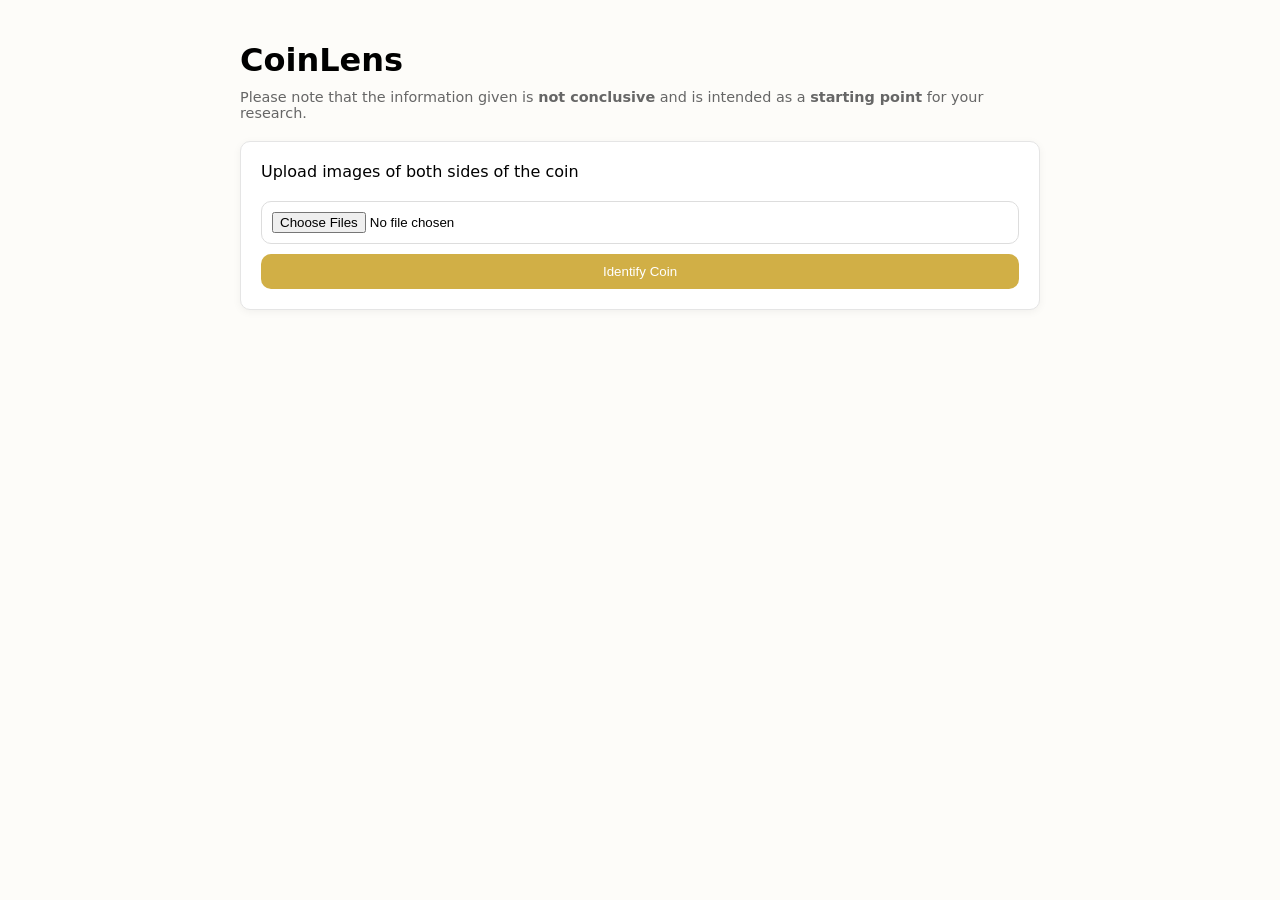
==== app/templates/index.html @ b2556d01 "MVP Complete - Refactored Codebase - Created Dockerfile - Updated README" ====
<!DOCTYPE html>
<html>
    <head>
        <link rel="stylesheet" type="text/css" href="/static/css/style.css">
    </head>

    <body>
        <!-- Page container: controls width + centering -->
        <div class="container stack">

            <!-- Header Section -->
            <div>
                <h1>CoinLens</h1>
                <div class="muted">
                    Please note that the information given is <b>not conclusive</b> and is intended as a <b>starting point</b> for your research.
                </div>
            </div>
            
            <!-- Form Section Card -->
            <div class="card stack">
                <div>Upload images of both sides of the coin</div>
                <div id="form-error" class="muted"></div>
                <form id="coin-form" enctype="multipart/form-data">
                    <input name="images" type="file" multiple>
                    <input type="submit" value="Identify Coin">
                </form>
            </div>

            <!-- Loader (visible while waiting for results) -->
            <div class="loaderDiv">
                <div class="loader"></div>
                <div>Analysing Coin</div>
            </div>

            <!-- Result Section Card -->
            <div id="result" class="card">

                <!-- Layout wrapper (for responsive mobile grid) -->
                <div class="results-layout">
                    <div id="obverse">
                        <h3>Obverse Side</h3>
                        <img id="obverse-img">
                        <table id="coin-attributes-table">
                            <tbody>
                                <tr>
                                    <td>Image</td>
                                    <td id="obverse-description-val"></td>
                                </tr>
                                <tr>
                                    <td>Text</td>
                                    <td id="obverse-transcription-val"></td>
                                </tr>
                            </tbody>
                        </table>
                    </div>
                    <div id="reverse">
                        <h3>Reverse Side</h3>
                        <img id="reverse-img">
                        <table id="coin-attributes-table">
                            <tbody>
                                <tr>
                                    <td>Image</td>
                                    <td id="reverse-description-val"></td>
                                </tr>
                                <tr>
                                    <td>Text</td>
                                    <td id="reverse-transcription-val"></td>
                                </tr>
                            </tbody>
                        </table>
                    </div>
                </div>

                <!-- Layout wrapper (for responsive mobile grid) -->
                <div class="results-layout">

                    <div id="context">
                        <h3>Overview</h3>
                        <div id="context-paragraph"></div>
                    </div>

                    <div>
                        <h3>Details</h3>
                        <table id="coin-attributes-table">
                            <tbody>
                                <tr>
                                    <td>Country</td>
                                    <td id="country-val"></td>
                                </tr>
                                <tr>
                                    <td>Year</td>
                                    <td id="year-val"></td>
                                </tr>
                                <tr>
                                    <td>Denomination</td>
                                    <td id="denomination-val"></td>
                                </tr>
                                <tr>
                                    <td>Materials</td>
                                    <td id="materials-val"></td>
                                </tr>
                                <tr>
                                    <td>Rarity (1-10)</td>
                                    <td id="rarity-val"></td>
                                </tr>
                                <tr>
                                    <td>Est. Value</td>
                                    <td id="est-value-val"></td>
                                </tr>
                            </tbody>
                        </table>
                    </div>

                </div>
            </div>
        </div>

        <script src="/static/js/script.js"></script>
    </body>
</html>
---- static/css/style.css ----
/* ----------------- V A R I A B L E S   &   G L O B A L S ----------------- */
:root {
    --bg-primary: #fdfcf9;
    --bg-secondary: #bbbbbb;

    --brand-primary: #d1af46;
    --brand-secondary: #e4c258;
    --brand-tertiary: #e9d493;
    
    --light-text: #ebe9fc;
    --dark-text: black;

    --radius: 10px;
}

body {
    font-family: system-ui, sans-serif;
    background: var(--bg-primary);
    margin: 0; /* reset default body margin */
}

.page-section {
    margin-top: 20px;
}


/* -------------------------- T Y P O G R A P H Y -------------------------- */

h1 {
    font-size: 2rem;
    margin-bottom: 10px;
}

h3 {
    font-size: 1.2rem;
    margin-bottom: 8px;
}

.muted {
    color: #666; 
    font-size: 0.9rem;
}

/* ------------------------------ L A Y O U T ------------------------------ */

@media (min-width: 768px) {
    .results-layout {
        display: grid;
        grid-template-columns: 1fr 1fr; /* split into two columns */
        gap: 20px;
    }
}

/* Wrap the whole page content in this */
.container {
    max-width: 800px;      /* prevents content stretching too wide */
    margin: 0 auto;        /* centers horizontally */
    padding: 20px;         /* space from screen edges (important on mobile) */

}

/* Apply spacing between all children */
.stack > * + * {
    margin-top: 20px; /* consistent vertical rhythm */
}

/* CARD */
.card {
    background: white;                  /* separates from page background */
    padding: 20px;                     /* internal spacing */
    border-radius: var(--radius);      /* soft corners */
    border: 1px solid #e5e5e5;         /* subtle outline (better than harsh borders) */
    box-shadow: 0 2px 8px rgba(0,0,0,0.05); /* very subtle depth */
}

/* -------------------------- C O M P O N E N T S -------------------------- */

/* FORM */
form {
    display: flex;
    flex-direction: column;
    gap: 10px;
}

input[type="file"] {
    padding: 10px;
    border: 1px solid #ddd;
    border-radius: var(--radius);
}

button, input[type="submit"] {
    padding: 10px;
    background: var(--brand-primary);
    color: white;
    border: none;
    border-radius: var(--radius);
    cursor: pointer;
}

button, input[type="submit"]:hover {
    background: var(--brand-secondary); /* Highlight when the user hovers over the button */
}


/* LOADER */
.loaderDiv {
    display: none;            /* hidden by default */
    align-items: center;      /* vertical alignment */
    justify-content: center;  /* center the whole block */
    gap: 4px;                 /* small space between spinner and text */
}

.loaderDiv.active {
    display: flex;            /* visible when active */
}

.loader {
  border: 0.2rem solid #f3f3f3; /* Light grey */
  border-top: 0.2rem solid var(--brand-primary); 
  border-radius: 50%;
  width: 1rem;
  height: 1rem;
  animation: spin 2s linear infinite;
}

@keyframes spin {
  0% { transform: rotate(0deg); }
  100% { transform: rotate(360deg); }
}

/* RESULTS */
#result {
    display: none;
}

#result.active {
    display: block;
}


/* IMAGES */
#obverse-img, 
#reverse-img {
    width: 100%;
    aspect-ratio: 1 / 1;   /* forces square */
    object-fit: cover;     /* crop to fill square */
    border-radius: var(--radius);
}


/* TABLE */
#coin-attributes-table {
    width: 100%;
    border-collapse: collapse;
}

#coin-attributes-table td {
    padding: 8px 4px;
    border-bottom: 1px solid #eee; /* subtle separators */
}

#coin-attributes-table td:first-child {
    font-weight: 500; /* labels slightly stronger */
    color: #555;
}
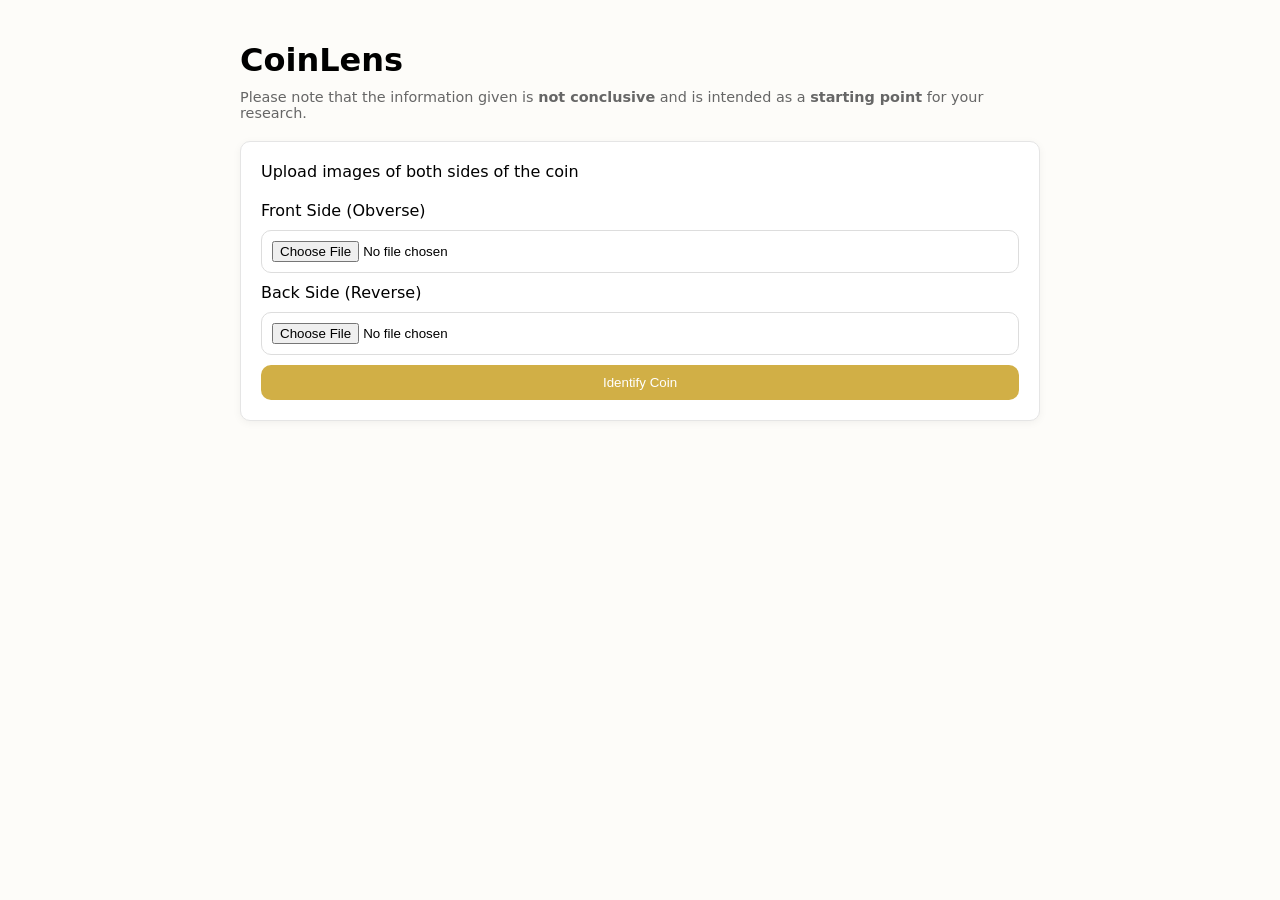
==== commit 805f2c56: "Improved Mobile Experience - Split file input into 2 fields to support mobile camera capture (only o" ====
--- a/app/templates/index.html
+++ b/app/templates/index.html
@@ -1,6 +1,9 @@
 <!DOCTYPE html>
 <html>
     <head>
+        <!-- Get the true width of the device display -->
+        <meta name="viewport" content="width=device-width, initial-scale=1.0">
+
         <link rel="stylesheet" type="text/css" href="/static/css/style.css">
     </head>
 
@@ -21,7 +24,12 @@
                 <div>Upload images of both sides of the coin</div>
                 <div id="form-error" class="muted"></div>
                 <form id="coin-form" enctype="multipart/form-data">
-                    <input name="images" type="file" multiple>
+                    <label>Front Side (Obverse)</label>
+                    <input name="image1" type="file" accept="image/*" capture="environment">
+
+                    <label>Back Side (Reverse)</label>
+                    <input name="image2" type="file" accept="image/*" capture="environment">
+
                     <input type="submit" value="Identify Coin">
                 </form>
             </div>
